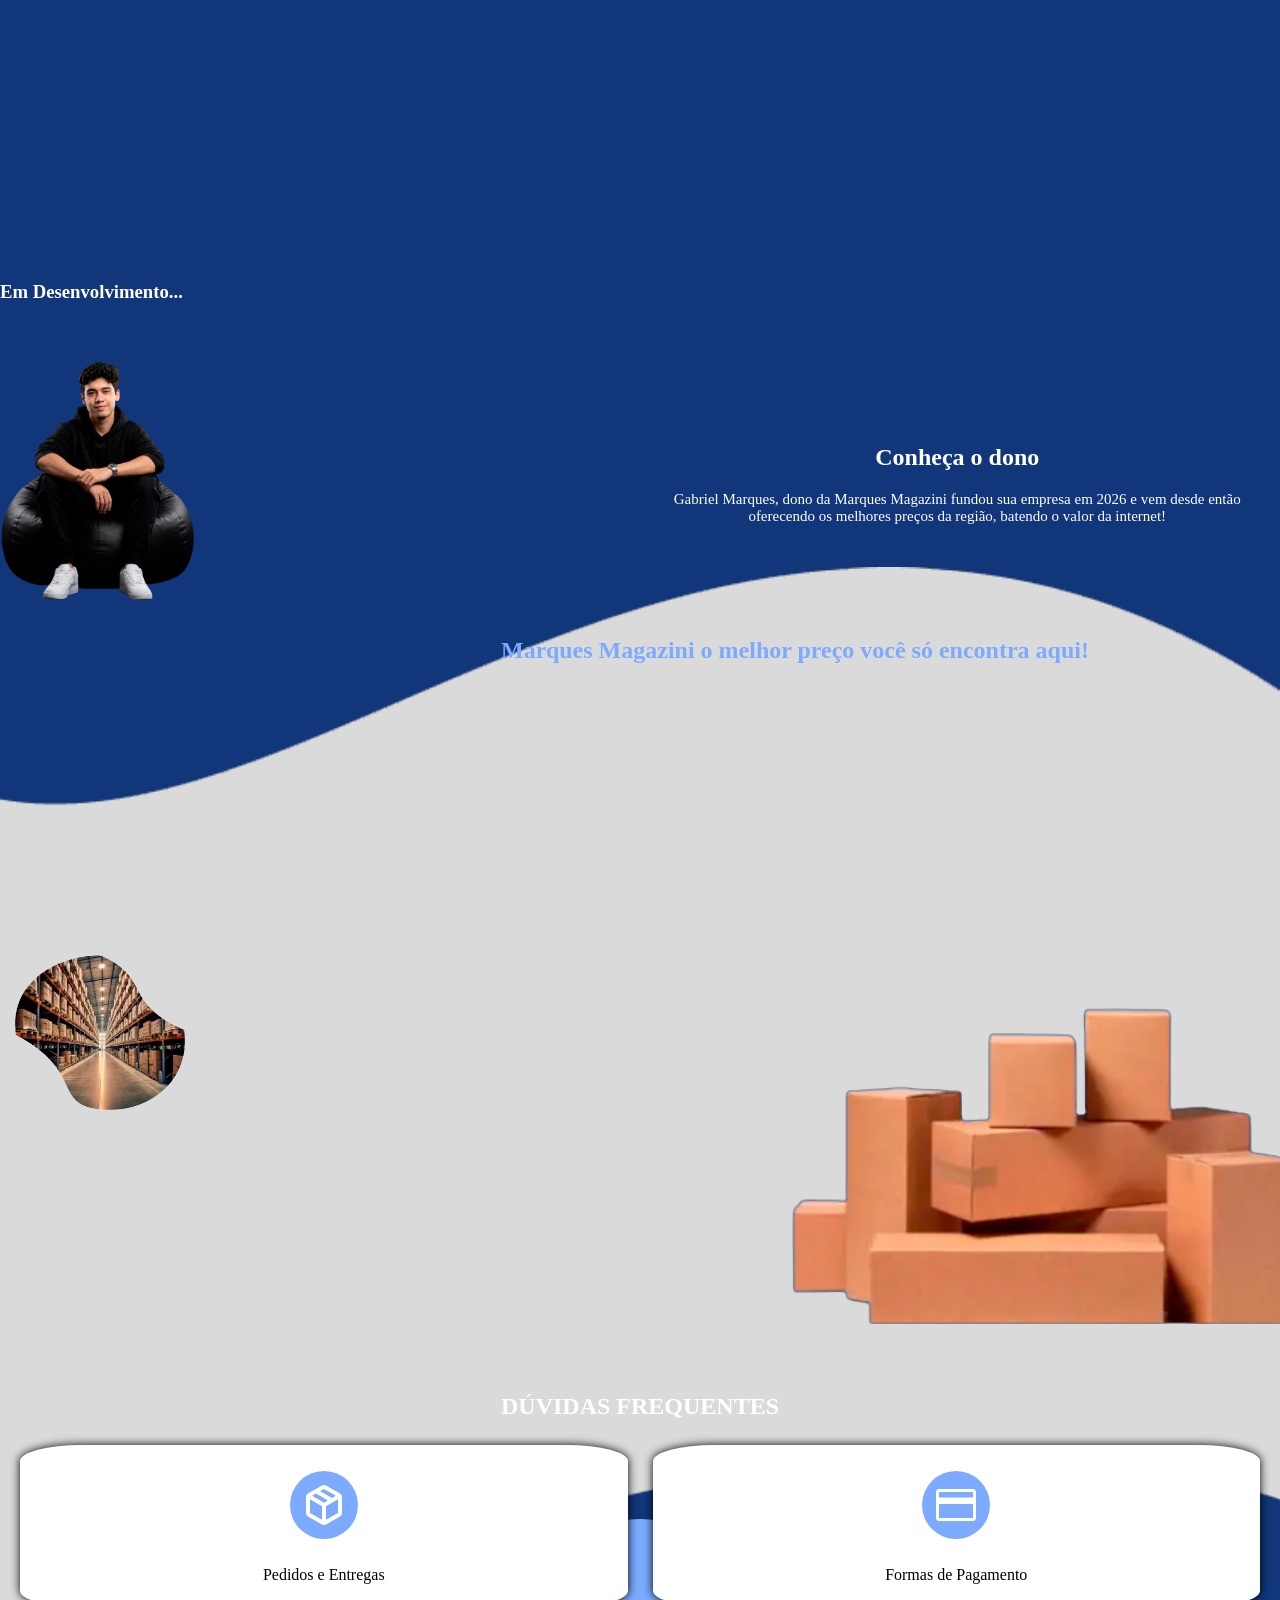
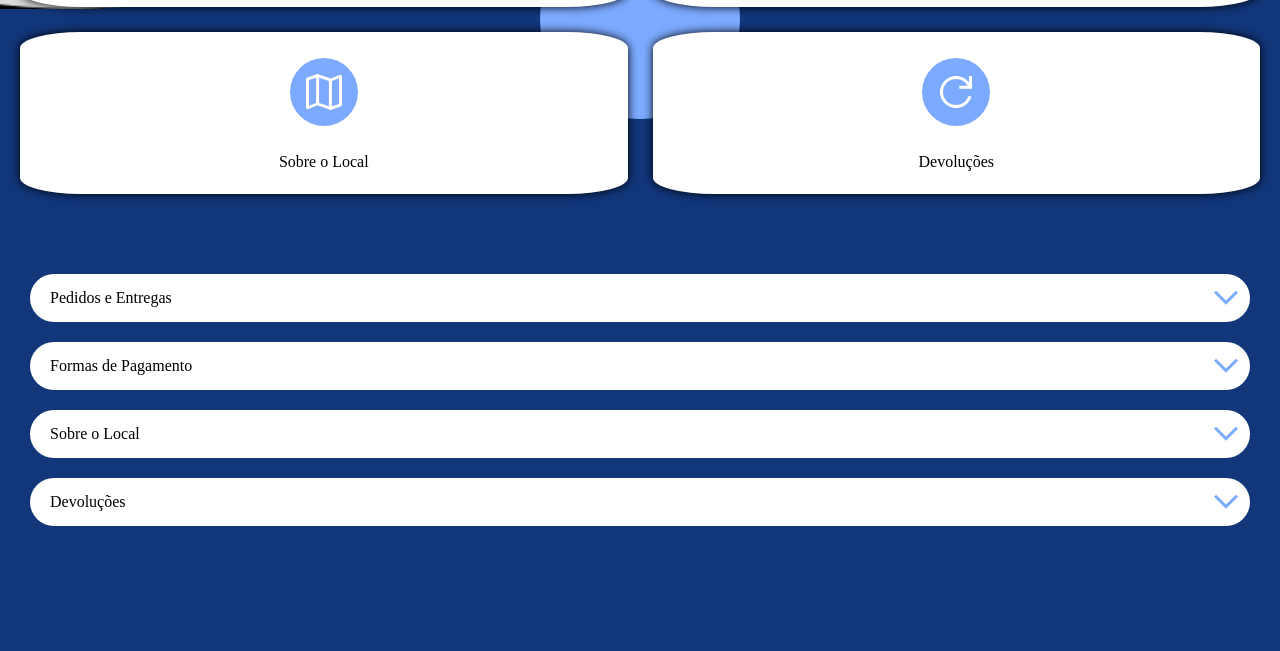
==== pages/index.html @ 71e96b7c "Atualizações" ====
<!DOCTYPE html>
<html lang="en">
<head>
    <meta charset="UTF-8">
    <meta name="viewport" content="width=device-width, initial-scale=1.0">
    <title>Agencia Marques</title>
    <link rel="stylesheet" href="../global/global.css">
</head>
<body>
    <header></header>

    
    <section id="home"></section>
    
    <section id="about_company"></section>
    
    <section id="faq"></section>
    
    <section id="about_local"></section>

    <section id="products_screen"></section>
    


    <footer></footer>

    <script type="module" src="../global/renderGlobal.js"></script>
</body>
</html>
---- global/global.css ----
/* Aqui abaixo virão os @imports */
@import "../pages/about_local/exemplo.css";
@import "../pages/faq/exemplo.css";
@import "../pages/about_company/exemplo.css";

/* Aqui são as variáveis de cores globais */
:root{
    --cor-orange: #FFC35C;
    --cor-red: #F2203E;
    --cor-blue: #11367A;
    --cor-blue-light: #7CAAFF;
    --cor-purple: #4533CD;
    --cor-header: linear-gradient(90deg, #FFC35C 0%, #F2203E 100%);
}

/* Essa propriedade abaixo serve para pré-configurar a renderização web em qualquer navegador */


/* #region Padronização: p, h1, h2, h3*/
p, h1, h2, h3 {
    font-family: 'Times New Roman', Times, serif;
}

p {
    font-size: clamp(0.5rem, 1rem, 1.5rem);    
    color: white
}
/* #endregion */

*{ 
    margin: 0;
    padding: 0;
    box-sizing: border-box;
}

/* Não mexer nesse body */
body{
    background-color: var(--cor-blue);
    display: flex;
    flex-direction: column;
    gap: 25px;
}

::-webkit-scrollbar {
    display: none;
}
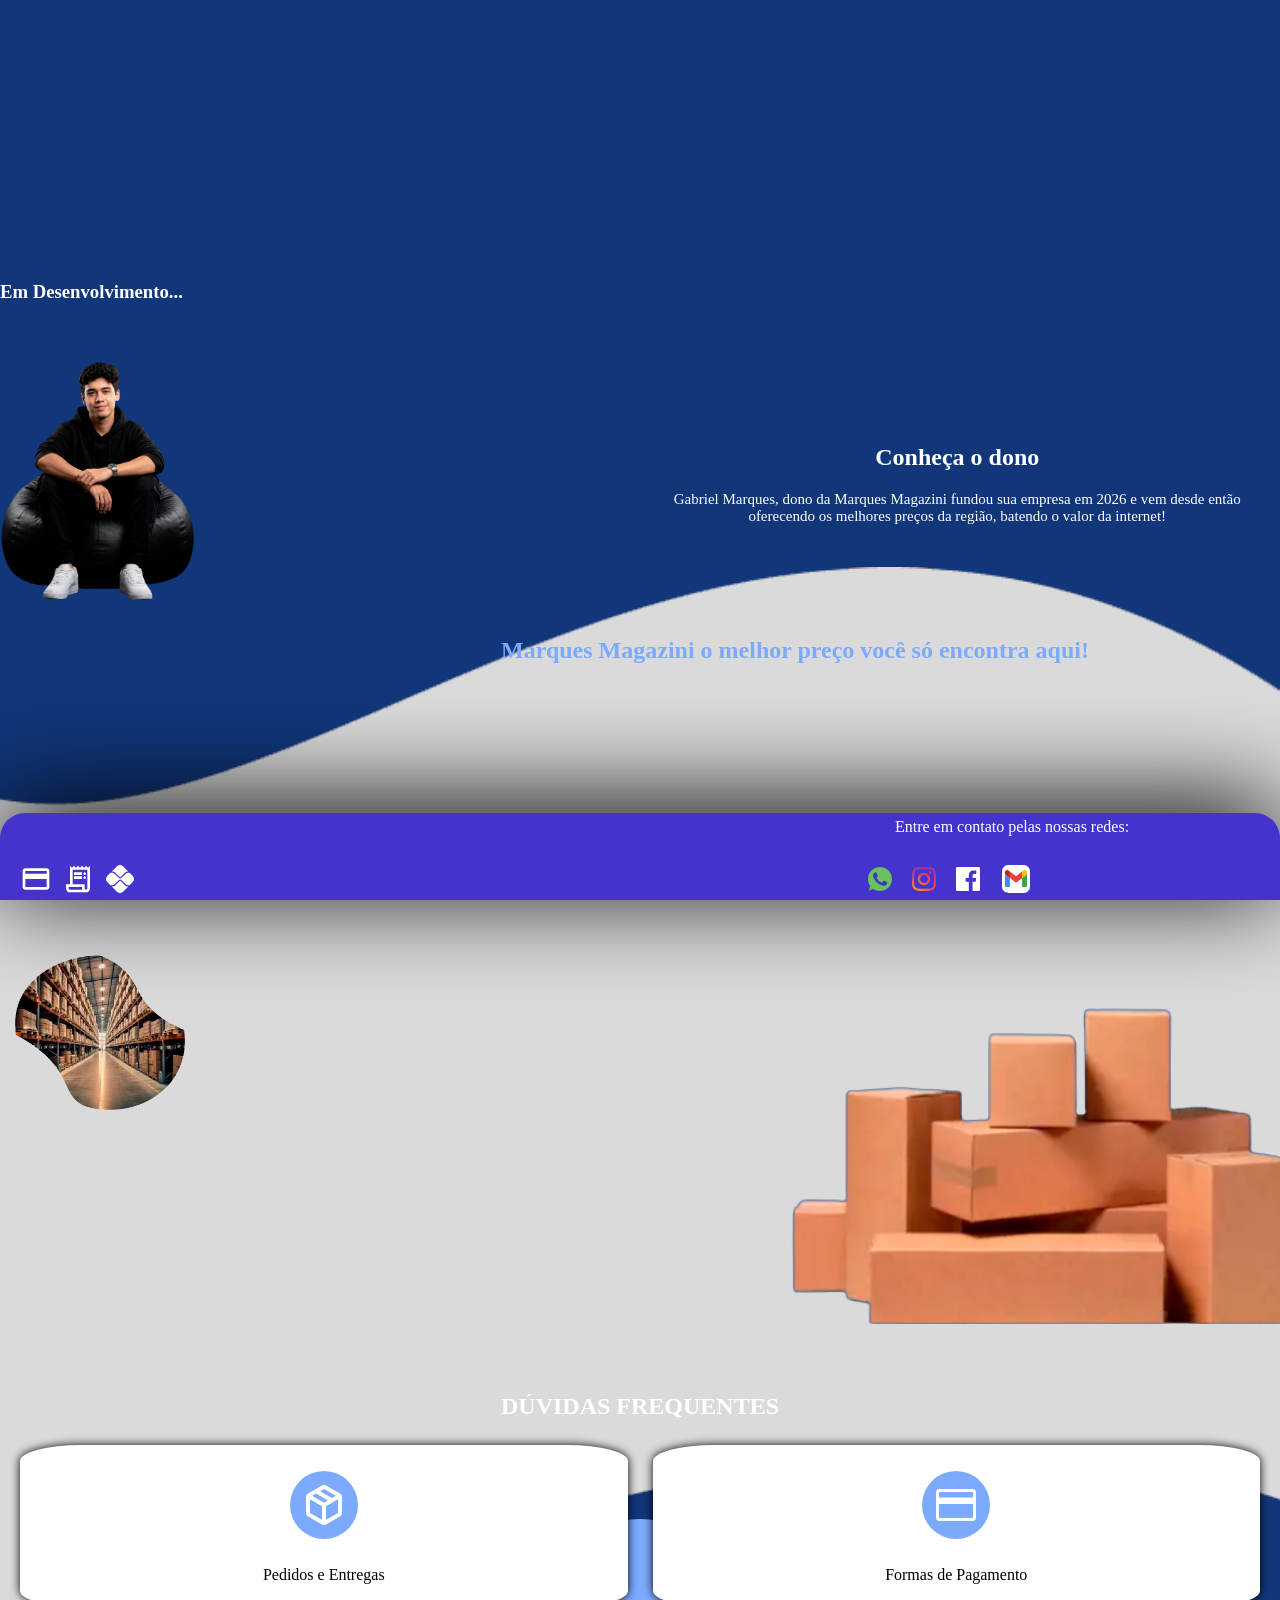
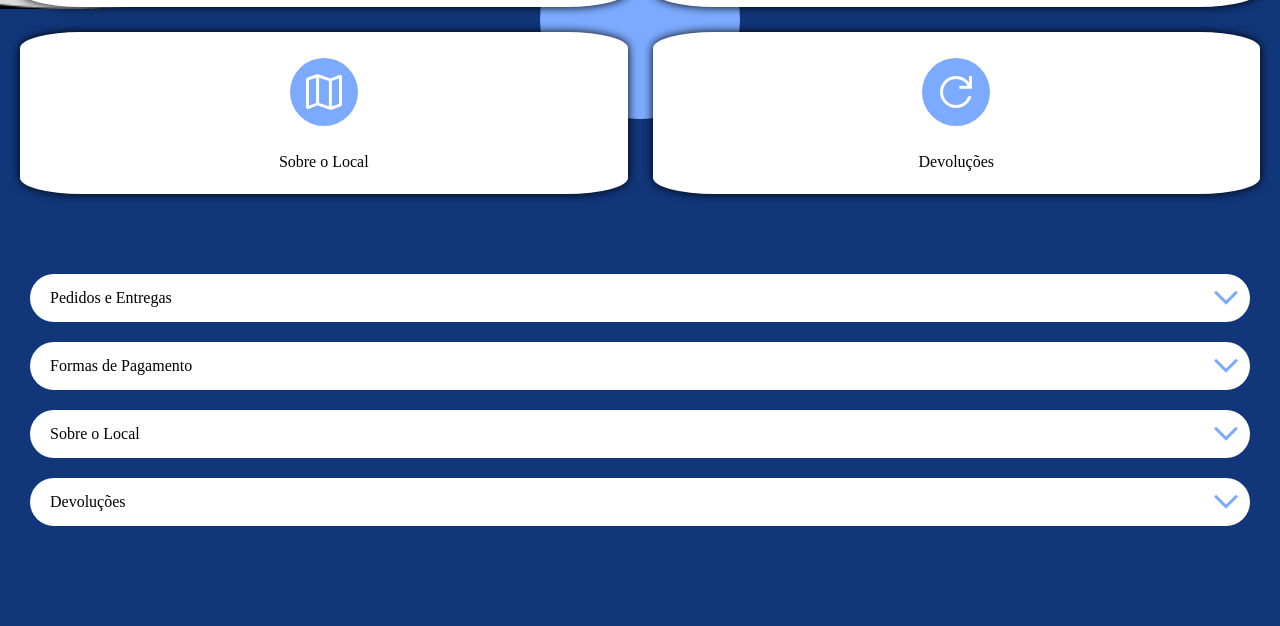
==== commit 5fbde14f: "Atualizações" ====
--- a/pages/index.html
+++ b/pages/index.html
@@ -19,10 +19,6 @@
     <section id="about_local"></section>
 
     <section id="products_screen"></section>
-    
-
-
-    <footer></footer>
 
     <script type="module" src="../global/renderGlobal.js"></script>
 </body>
--- a/global/global.css
+++ b/global/global.css
@@ -2,11 +2,11 @@
 @import "../pages/about_local/exemplo.css";
 @import "../pages/faq/exemplo.css";
 @import "../pages/about_company/exemplo.css";
+@import "../components/footer/footer.css";
 
 /* Aqui são as variáveis de cores globais */
 :root{
     --cor-orange: #FFC35C;
-    --cor-red: #F2203E;
     --cor-blue: #11367A;
     --cor-blue-light: #7CAAFF;
     --cor-purple: #4533CD;
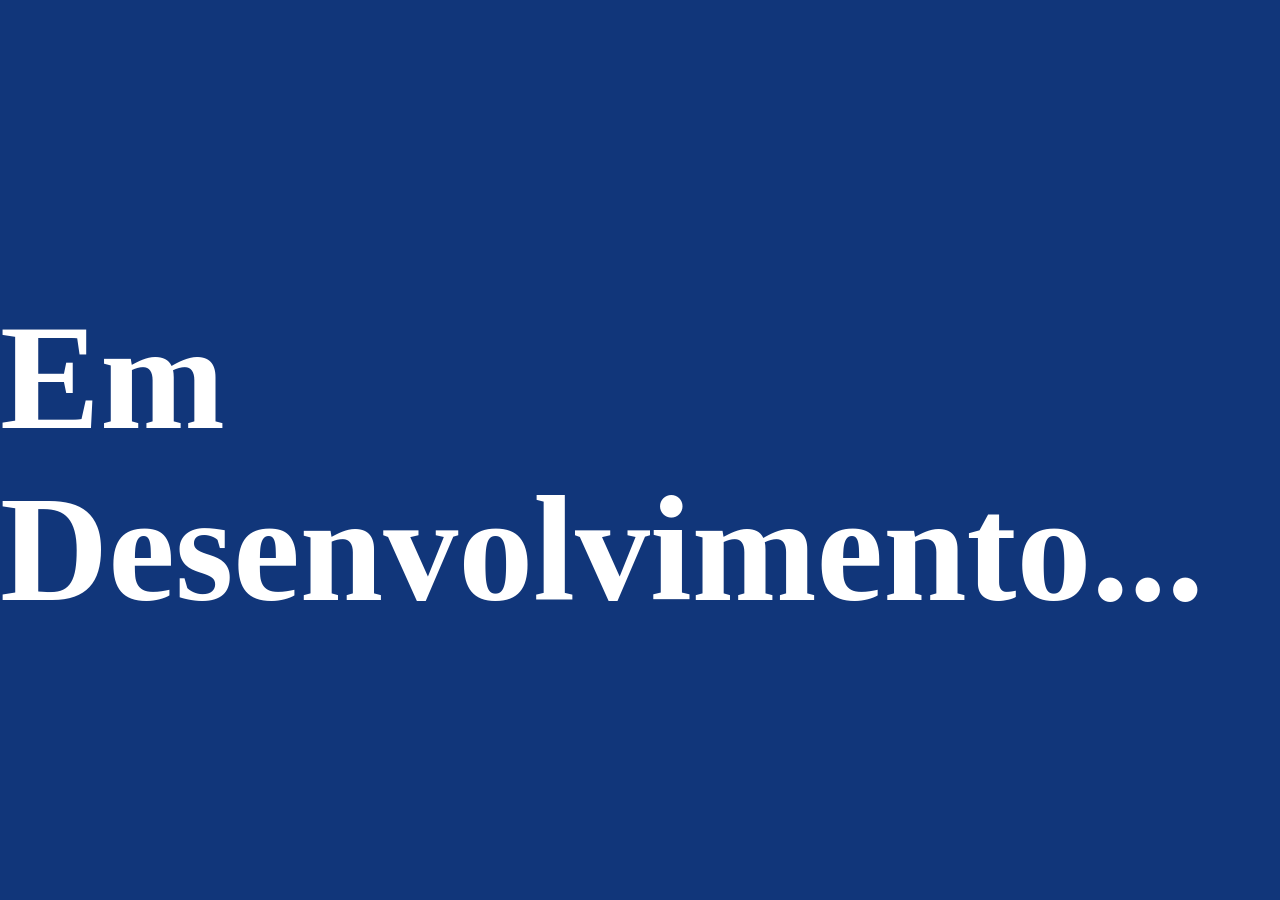
==== commit 57b7fcba: "Atualização de Mensagem para Desktop" ====
--- a/pages/index.html
+++ b/pages/index.html
@@ -9,7 +9,6 @@
 <body>
     <header></header>
 
-    
     <section id="home"></section>
     
     <section id="about_company"></section>
@@ -20,6 +19,10 @@
 
     <section id="products_screen"></section>
 
+
+    <h1 id="Warning_main">Em Desenvolvimento...</h1>
+
     <script type="module" src="../global/renderGlobal.js"></script>
 </body>
+
 </html>
--- a/global/global.css
+++ b/global/global.css
@@ -33,14 +33,61 @@
     box-sizing: border-box;
 }
 
-/* Não mexer nesse body */
+/* Body usado no Mobile */
 body{
     background-color: var(--cor-blue);
     display: flex;
     flex-direction: column;
     gap: 25px;
+
+    #Warning_main{
+        display: none;
+    }
+
 }
 
+/* Alteração no Body para Desktop! Será retirado em breve. */
+@media(min-width: 730px){
+    body{
+        display: flex;
+        justify-content: center;
+        align-items: center;
+        width: 100%;
+        height: 100dvh;
+
+        #home{
+            display: none;
+        }
+
+        #about_company{
+            display: none;
+        }
+
+        #faq{
+            display: none;
+        }
+
+        #about_local{
+            display: none;
+        }
+
+        #products_screen{
+            display: none;
+        }
+
+        footer{
+            display: none;
+        }
+
+        #Warning_main{
+            display: block;
+            color: white;
+            font-size: 150px;
+        }
+    }
+}
+
+/* Propriedade usada para retirar a barra de rolagem no Mobile sem impedir a ação de rolagem. */
 ::-webkit-scrollbar {
     display: none;
 }
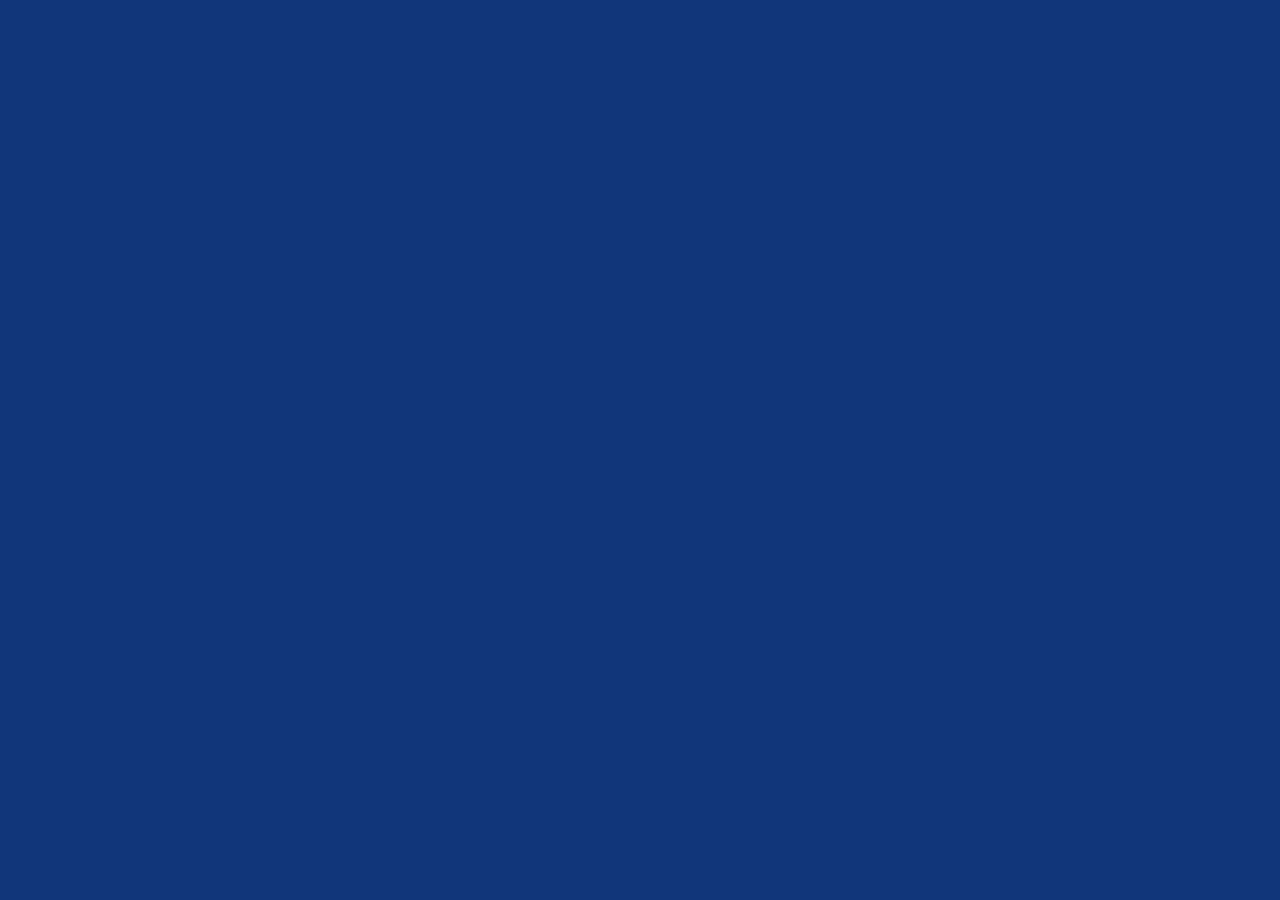
==== commit 97bd454f: "coisa adc." ====
--- a/pages/index.html
+++ b/pages/index.html
@@ -1,28 +1,24 @@
-<!DOCTYPE html>
-<html lang="en">
-<head>
-    <meta charset="UTF-8">
-    <meta name="viewport" content="width=device-width, initial-scale=1.0">
+<!doctype html>
+<html lang="pt-br">
+  <head>
+    <meta charset="UTF-8" />
+    <meta name="viewport" content="width=device-width, initial-scale=1.0" />
     <title>Agencia Marques</title>
-    <link rel="stylesheet" href="../global/global.css">
-</head>
-<body>
-    <header></header>
+    <link rel="stylesheet" href="../global/global.css" />
+  </head>
+  <body>
+    <header src="../components/header/header.html"></header>
 
     <section id="home"></section>
-    
+
     <section id="about_company"></section>
-    
+
     <section id="faq"></section>
-    
+
     <section id="about_local"></section>
 
     <section id="products_screen"></section>
 
-
-    <h1 id="Warning_main">Em Desenvolvimento...</h1>
-
     <script type="module" src="../global/renderGlobal.js"></script>
-</body>
-
-</html>+  </body>
+</html>
--- a/global/global.css
+++ b/global/global.css
@@ -5,92 +5,55 @@
 @import "../components/footer/footer.css";
 
 /* Aqui são as variáveis de cores globais */
-:root{
-    --cor-orange: #FFC35C;
-    --cor-blue: #11367A;
-    --cor-blue-light: #7CAAFF;
-    --cor-purple: #4533CD;
-    --cor-header: linear-gradient(90deg, #FFC35C 0%, #F2203E 100%);
+:root {
+  --cor-white-yellow: #f8f5e0;
+  --cor-orange: #ffc35c;
+  --cor-blue: #11367a;
+  --cor-blue-light: #7caaff;
+  --cor-purple: #4533cd;
+  --cor-yellow-dark: rgb(100, 52, 1);
+  --cor-black: rgb(0, 0, 0);
+  --cor-header: linear-gradient(90deg, #ffc35c 0%, #f2203e 100%);
+  --font-family-text: "Times New Roman", Times, serif;
+  --font-family-header: Andale Mono, monospace;
 }
 
 /* Essa propriedade abaixo serve para pré-configurar a renderização web em qualquer navegador */
 
-
 /* #region Padronização: p, h1, h2, h3*/
-p, h1, h2, h3 {
-    font-family: 'Times New Roman', Times, serif;
+p,
+h1,
+h2,
+h3 {
+  font-family: var(--font-family-text);
 }
 
 p {
-    font-size: clamp(0.5rem, 1rem, 1.5rem);    
-    color: white
+  font-size: clamp(0.5rem, 1rem, 1.5rem);
+  color: white;
 }
 /* #endregion */
 
-*{ 
-    margin: 0;
-    padding: 0;
-    box-sizing: border-box;
+* {
+  margin: 0;
+  padding: 0;
+  box-sizing: border-box;
 }
 
-/* Body usado no Mobile */
-body{
-    background-color: var(--cor-blue);
-    display: flex;
-    flex-direction: column;
-    gap: 25px;
-
-    #Warning_main{
-        display: none;
-    }
-
+/* Não mexer nesse body */
+body {
+  background-color: var(--cor-blue);
+  display: flex;
+  flex-direction: column;
+  gap: 25px;
 }
 
-/* Alteração no Body para Desktop! Será retirado em breve. */
-@media(min-width: 730px){
-    body{
-        display: flex;
-        justify-content: center;
-        align-items: center;
-        width: 100%;
-        height: 100dvh;
-
-        #home{
-            display: none;
-        }
-
-        #about_company{
-            display: none;
-        }
-
-        #faq{
-            display: none;
-        }
-
-        #about_local{
-            display: none;
-        }
-
-        #products_screen{
-            display: none;
-        }
-
-        footer{
-            display: none;
-        }
-
-        #Warning_main{
-            display: block;
-            color: white;
-            font-size: 150px;
-        }
-    }
+::-webkit-scrollbar {
+  display: none;
 }
 
-/* Propriedade usada para retirar a barra de rolagem no Mobile sem impedir a ação de rolagem. */
-::-webkit-scrollbar {
-    display: none;
+header {
+  margin: 0px;
+  width: 100%;
+  height: 8vh;
 }
-
-
-
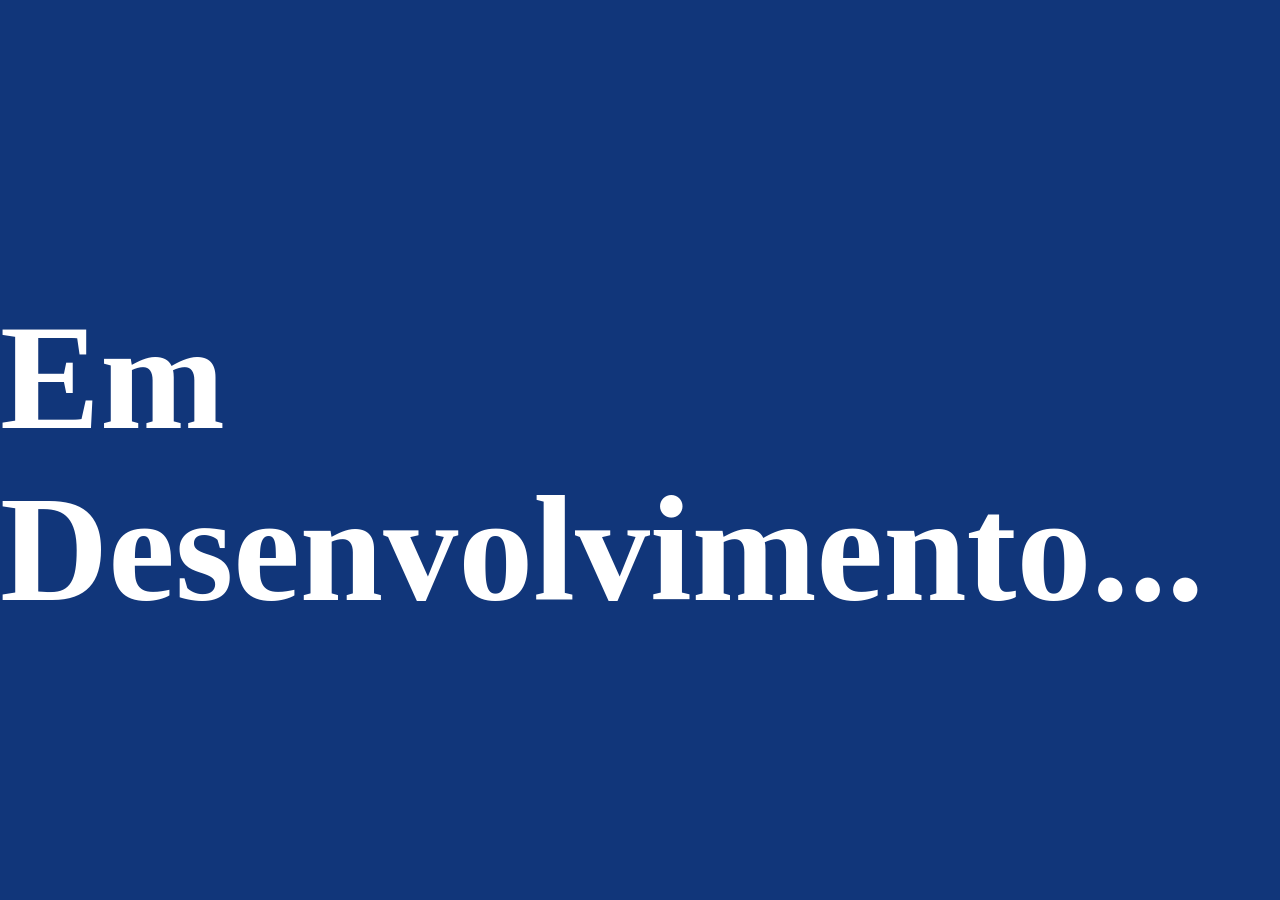
==== commit 3af0a459: "Atualizações Tela de Produtos" ====
--- a/pages/index.html
+++ b/pages/index.html
@@ -1,24 +1,56 @@
-<!doctype html>
-<html lang="pt-br">
-  <head>
-    <meta charset="UTF-8" />
-    <meta name="viewport" content="width=device-width, initial-scale=1.0" />
+<!DOCTYPE html>
+<html lang="en">
+<head>
+    <meta charset="UTF-8">
+    <meta name="viewport" content="width=device-width, initial-scale=1.0">
     <title>Agencia Marques</title>
-    <link rel="stylesheet" href="../global/global.css" />
-  </head>
-  <body>
-    <header src="../components/header/header.html"></header>
+    <link rel="stylesheet" href="../global/global.css">
+    <link rel="stylesheet" href="https://cdn.jsdelivr.net/npm/glider-js@1/glider.min.css">
+</head>
+<body>
+    <header></header>
 
+    
     <section id="home"></section>
-
+    
     <section id="about_company"></section>
-
+    
+    
+    <section id="about_local"></section>
+    
+    <section id="products_screen"></section>
+    
     <section id="faq"></section>
 
-    <section id="about_local"></section>
 
-    <section id="products_screen"></section>
+    <h1 id="Warning_main">Em Desenvolvimento...</h1>
 
     <script type="module" src="../global/renderGlobal.js"></script>
-  </body>
-</html>
+    
+    <!-- Glider abaixo. -->
+    <script src="https://cdn.jsdelivr.net/npm/glider-js@1/glider.min.js"></script>
+
+    <script>
+        //Function do Glider.js, ela configura o carrossel, definindo quantos slides mostrar, quantos rolar, se é arrastável, os botões de navegação e a responsividade
+        new Glider(document.querySelector('.glider'), {
+            slidesToShow: 1,
+            slidesToScroll: 1,
+            draggable: true,
+            dots: '.dots',
+            arrows: {
+                prev: '.glider-prev',
+                next: '.glider-next'
+            },
+            //O slidesToShow é o número de slides a mostrar, o slidesToScroll é o número de slides a rolar quando clicar nos botões ou arrastar, o draggable permite arrastar os slides, os dots são as abas de navegação e os arrows são os botões de navegação.
+            //O breakpoint é a largura da tela, e o settings é o que muda quando a tela atinge esse breakpoint, é semelhante a min-width em CSS, mas aqui é definido o número de slides a mostrar e a rolar para cada breakpoint
+            responsive: [
+                { breakpoint: 600,  settings: { slidesToShow: 2, slidesToScroll: 1 } },
+                { breakpoint: 900,  settings: { slidesToShow: 3, slidesToScroll: 1 } },
+                { breakpoint: 1200, settings: { slidesToShow: 4, slidesToScroll: 1 } }
+            ]
+        });
+        
+    </script>
+</body>
+
+</html>
--- a/global/global.css
+++ b/global/global.css
@@ -2,58 +2,97 @@
 @import "../pages/about_local/exemplo.css";
 @import "../pages/faq/exemplo.css";
 @import "../pages/about_company/exemplo.css";
+@import "../pages/products_screen/exemplo.css";
+
 @import "../components/footer/footer.css";
 
 /* Aqui são as variáveis de cores globais */
-:root {
-  --cor-white-yellow: #f8f5e0;
-  --cor-orange: #ffc35c;
-  --cor-blue: #11367a;
-  --cor-blue-light: #7caaff;
-  --cor-purple: #4533cd;
-  --cor-yellow-dark: rgb(100, 52, 1);
-  --cor-black: rgb(0, 0, 0);
-  --cor-header: linear-gradient(90deg, #ffc35c 0%, #f2203e 100%);
-  --font-family-text: "Times New Roman", Times, serif;
-  --font-family-header: Andale Mono, monospace;
+:root{
+    --cor-orange: #FFC35C;
+    --cor-blue: #11367A;
+    --cor-blue-light: #7CAAFF;
+    --cor-purple: #4533CD;
+    --cor-header: linear-gradient(90deg, #FFC35C 0%, #F2203E 100%);
 }
 
 /* Essa propriedade abaixo serve para pré-configurar a renderização web em qualquer navegador */
 
+
 /* #region Padronização: p, h1, h2, h3*/
-p,
-h1,
-h2,
-h3 {
-  font-family: var(--font-family-text);
+p, h1, h2, h3 {
+    font-family: 'Times New Roman', Times, serif;
 }
 
 p {
-  font-size: clamp(0.5rem, 1rem, 1.5rem);
-  color: white;
+    font-size: clamp(0.5rem, 1rem, 1.5rem);    
+    color: white
 }
 /* #endregion */
 
-* {
-  margin: 0;
-  padding: 0;
-  box-sizing: border-box;
+*{ 
+    margin: 0;
+    padding: 0;
+    box-sizing: border-box;
 }
 
-/* Não mexer nesse body */
-body {
-  background-color: var(--cor-blue);
-  display: flex;
-  flex-direction: column;
-  gap: 25px;
+/* Body usado no Mobile */
+body{
+    background-color: var(--cor-blue);
+    display: flex;
+    flex-direction: column;
+    gap: 25px;
+
+    #Warning_main{
+        display: none;
+    }
+
 }
 
-::-webkit-scrollbar {
-  display: none;
+/* Alteração no Body para Desktop! Será retirado em breve. */
+@media(min-width: 730px){
+    body{
+        display: flex;
+        justify-content: center;
+        align-items: center;
+        width: 100%;
+        height: 100dvh;
+
+        #home{
+            display: none;
+        }
+
+        #about_company{
+            display: none;
+        }
+
+        #faq{
+            display: none;
+        }
+
+        #about_local{
+            display: none;
+        }
+
+        #products_screen{
+            display: none;
+        }
+
+        footer{
+            display: none;
+        }
+
+        #Warning_main{
+            display: block;
+            color: white;
+            font-size: 150px;
+        }
+    }
 }
 
-header {
-  margin: 0px;
-  width: 100%;
-  height: 8vh;
+/* Propriedade usada para retirar a barra de rolagem no Mobile sem impedir a ação de rolagem. */
+::-webkit-scrollbar {
+    display: none;
 }
+
+
+
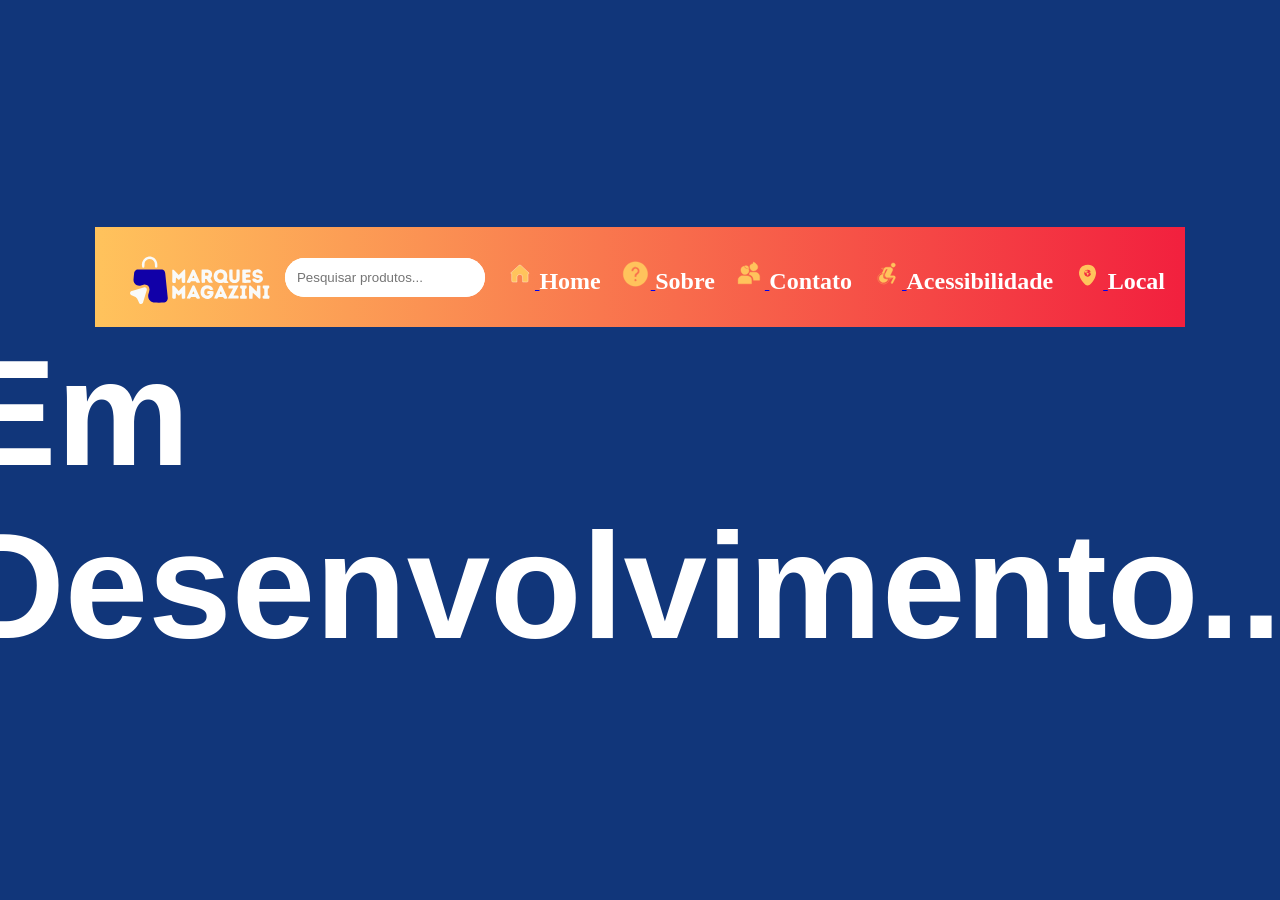
==== commit 21e0bfe1: "Atualizações" ====
--- a/pages/index.html
+++ b/pages/index.html
@@ -10,11 +10,9 @@
 <body>
     <header></header>
 
-    
     <section id="home"></section>
     
     <section id="about_company"></section>
-    
     
     <section id="about_local"></section>
     
@@ -30,27 +28,6 @@
     <!-- Glider abaixo. -->
     <script src="https://cdn.jsdelivr.net/npm/glider-js@1/glider.min.js"></script>
 
-    <script>
-        //Function do Glider.js, ela configura o carrossel, definindo quantos slides mostrar, quantos rolar, se é arrastável, os botões de navegação e a responsividade
-        new Glider(document.querySelector('.glider'), {
-            slidesToShow: 1,
-            slidesToScroll: 1,
-            draggable: true,
-            dots: '.dots',
-            arrows: {
-                prev: '.glider-prev',
-                next: '.glider-next'
-            },
-            //O slidesToShow é o número de slides a mostrar, o slidesToScroll é o número de slides a rolar quando clicar nos botões ou arrastar, o draggable permite arrastar os slides, os dots são as abas de navegação e os arrows são os botões de navegação.
-            //O breakpoint é a largura da tela, e o settings é o que muda quando a tela atinge esse breakpoint, é semelhante a min-width em CSS, mas aqui é definido o número de slides a mostrar e a rolar para cada breakpoint
-            responsive: [
-                { breakpoint: 600,  settings: { slidesToShow: 2, slidesToScroll: 1 } },
-                { breakpoint: 900,  settings: { slidesToShow: 3, slidesToScroll: 1 } },
-                { breakpoint: 1200, settings: { slidesToShow: 4, slidesToScroll: 1 } }
-            ]
-        });
-        
-    </script>
 </body>
 
 </html>
--- a/global/global.css
+++ b/global/global.css
@@ -5,6 +5,7 @@
 @import "../pages/products_screen/exemplo.css";
 
 @import "../components/footer/footer.css";
+@import "../components/header/header.css";
 
 /* Aqui são as variáveis de cores globais */
 :root{
@@ -20,12 +21,18 @@
 
 /* #region Padronização: p, h1, h2, h3*/
 p, h1, h2, h3 {
-    font-family: 'Times New Roman', Times, serif;
+    font-family: 'Franklin Gothic Medium', 'Arial Narrow', Arial, sans-serif
 }
 
 p {
+    font-size: clamp(0.5rem, 0.8rem, 1.5rem);    
+    color: white;
+}
+
+blockquote{
     font-size: clamp(0.5rem, 1rem, 1.5rem);    
-    color: white
+    color: white;
+    
 }
 /* #endregion */
 
@@ -40,7 +47,7 @@
     background-color: var(--cor-blue);
     display: flex;
     flex-direction: column;
-    gap: 25px;
+    /* gap: 25px; */
 
     #Warning_main{
         display: none;
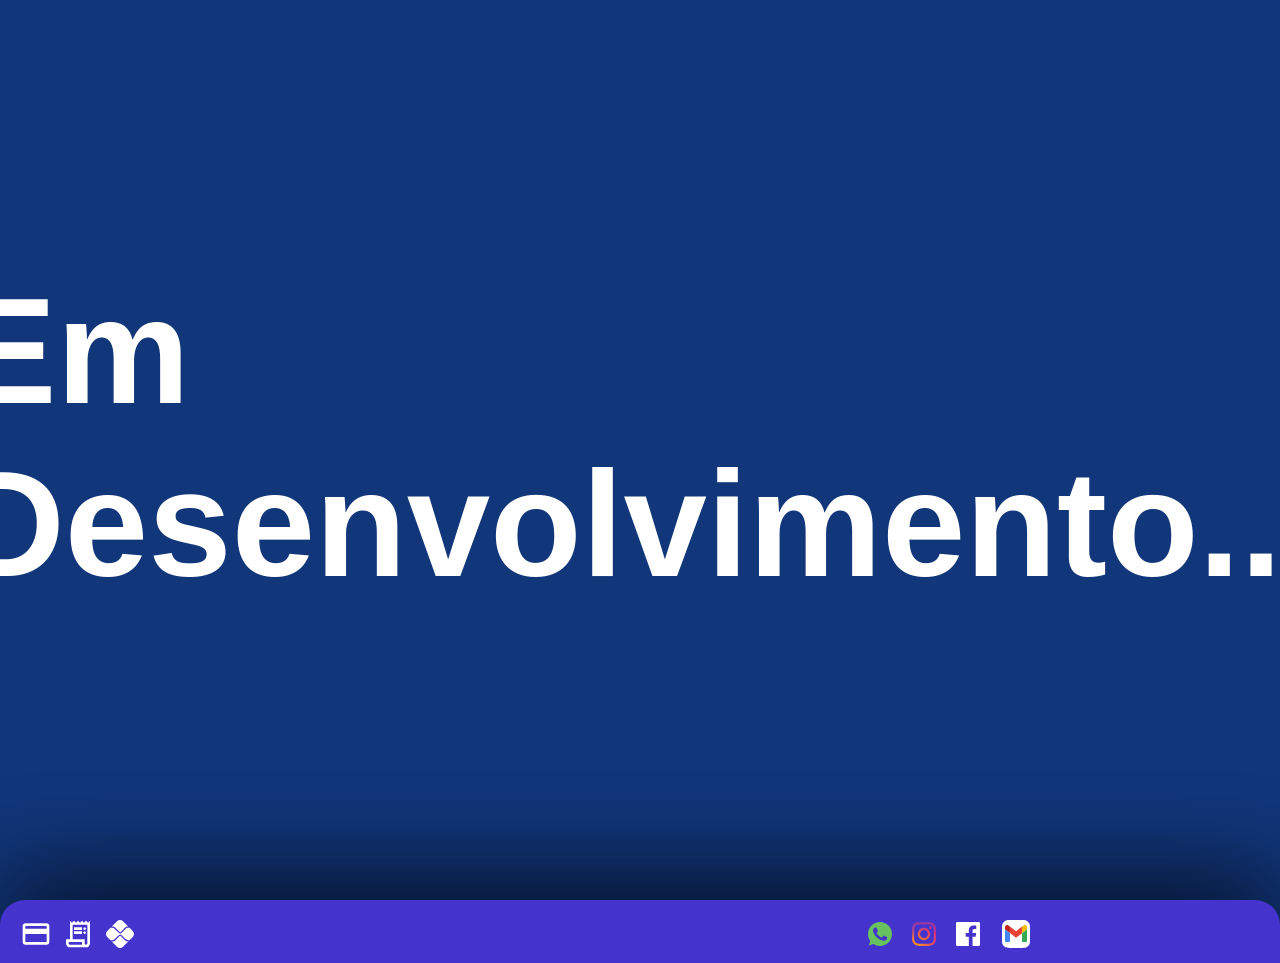
==== commit 41e38e7c: "Finalização" ====
--- a/pages/index.html
+++ b/pages/index.html
@@ -8,16 +8,15 @@
     <link rel="stylesheet" href="https://cdn.jsdelivr.net/npm/glider-js@1/glider.min.css">
 </head>
 <body>
-    <header></header>
 
     <section id="home"></section>
     
     <section id="about_company"></section>
     
     <section id="about_local"></section>
-    
+
     <section id="products_screen"></section>
-    
+
     <section id="faq"></section>
 
 
@@ -27,7 +26,6 @@
     
     <!-- Glider abaixo. -->
     <script src="https://cdn.jsdelivr.net/npm/glider-js@1/glider.min.js"></script>
-
 </body>
 
 </html>
--- a/global/global.css
+++ b/global/global.css
@@ -3,6 +3,7 @@
 @import "../pages/faq/exemplo.css";
 @import "../pages/about_company/exemplo.css";
 @import "../pages/products_screen/exemplo.css";
+@import "../pages/home/exemplo.css";
 
 @import "../components/footer/footer.css";
 @import "../components/header/header.css";
@@ -47,6 +48,7 @@
     background-color: var(--cor-blue);
     display: flex;
     flex-direction: column;
+    padding-bottom: 25px;
     /* gap: 25px; */
 
     #Warning_main{
